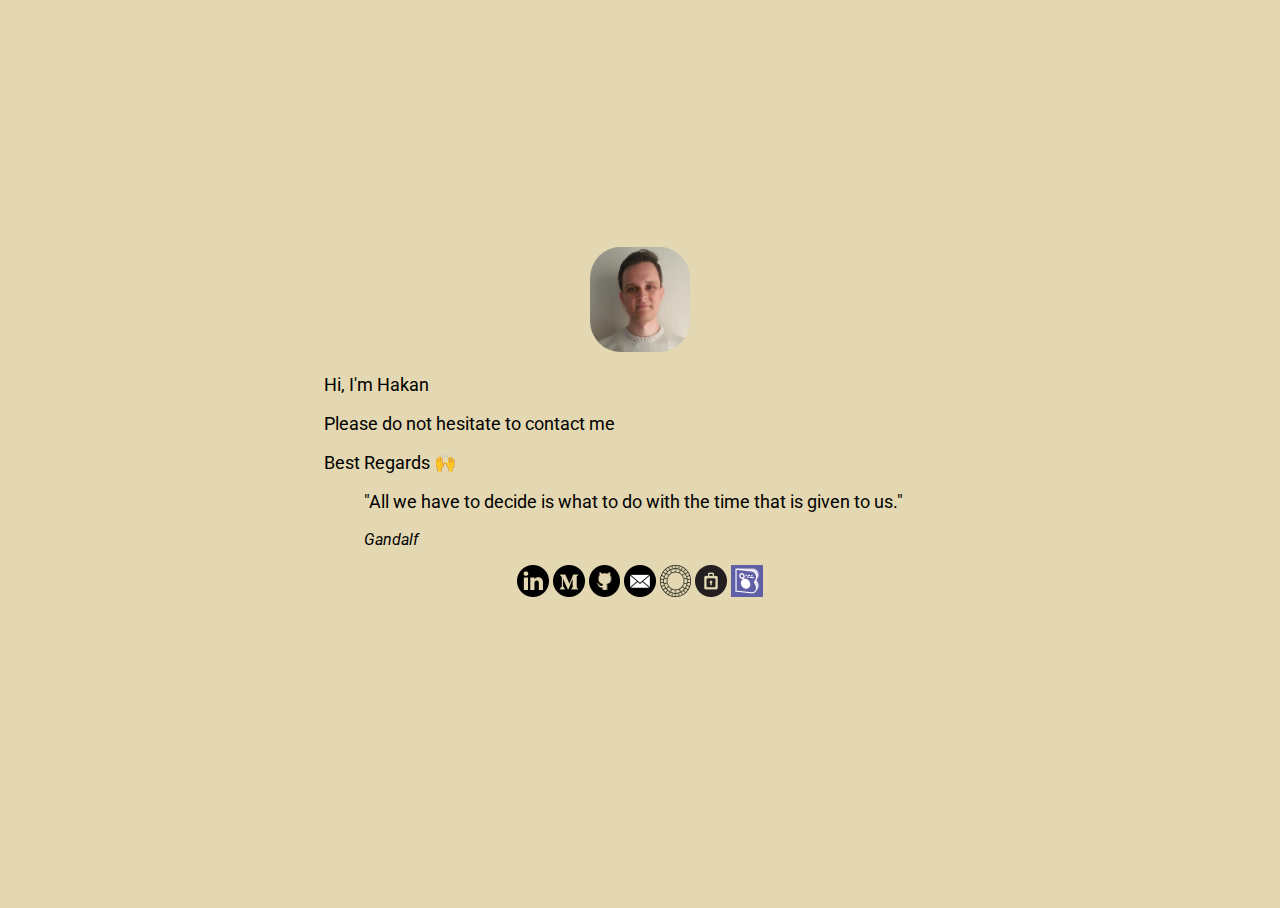
==== index.html @ 899414df "Update index.html" ====
<!DOCTYPE html>
<html lang="en">

<head>
    <meta charset="UTF-8">
    <meta name="description" content="Hakan Silek, Software Developer">
    <meta http-equiv="X-UA-Compatible" content="IE=edge">
    <meta name="viewport" content="width=device-width, initial-scale=1.0">
    <title>Hakan</title>
    <link rel="stylesheet" href="style/style.css">
</head>

<body>
    <div class="container">
        <div class=content>
            <center>
                <figure>
                    <img class="profile_photo" loading="lazy" src="img/pp.jpeg" alt="#" width="100" height="105">
                    <figcaption></figcaption>
                </figure>
            </center>
            <p>Hi, I'm Hakan</p>
            <p>Please do not hesitate to contact me</p>
            <p>Best Regards &#128588;</p>
            <blockquote>
                 <p>"All we have to decide is what to do with the time that is given to us."</p><cite>Gandalf</cite>

            </blockquote>
            <div class="social">
    
                <a href="https://www.linkedin.com/in/hakansilek/">
                    <img loading="lazy" src="img/linkedin.png" alt="#Medium">
                </a>
    
                <a href="https://medium.com/@silekhakan">
                    <img loading="lazy" src="img/medium.png" alt="#Medium">
                </a>
    
    
                <a href="https://github.com/hakansilek">
                    <img loading="lazy" src="img/github.png" alt="#Github">
                </a>
    
    
                <a href="mailto:silekhakan@gmail.com">
                    <img loading="lazy" src="img/mail.png" alt="#Mail">
                </a>
    
    
                <a href="https://vsco.co/hknslk/gallery">
                    <img loading="lazy" src="img/vsco.png" alt="#VSCO">
                </a>
                
                <a href="http://generaterandompassword.app">
                    <img loading="lazy" src="img/pass_password_round_icon.png" alt="#generaterandompassword">
                </a>
                
                  <a href="https://apps.apple.com/us/app/budgetbuddy-track-your-money/id1668207652">
                    <img loading="lazy" src="img/Budgetbuddy.png" alt="#BudgetBuddy">
                </a>
                
    
            </div>
            <div class="spotify">
                <iframe src="https://open.spotify.com/embed/playlist/0duLtztRmE2fzCFwUbBLSl?theme=0" width="100%" height="80" frameBorder="0" allowfullscreen="" allow="autoplay; clipboard-write; encrypted-media; fullscreen; picture-in-picture"></iframe>
            </div>
        </div>
    
    </div>
</body>

</html>
---- style/style.css ----
@import url('https://fonts.googleapis.com/css2?family=Roboto:wght@300&display=swap');
*{
    font-family: 'Roboto', sans-serif;
}
html, body{
    height: 100vh;
    background-color: #e3d8b1;
    scroll-behavior: smooth;
}
p{
    font-size: 18px;
}
a{
    text-decoration: none;
}
.container {
    display: flex;
    height: 100vh;
    justify-content: center;
    align-items: center;
}
.content{
    width: 50%;
}
.profile_photo{
    border-radius: 30%;
}
   
.social{
    width: 100%;
    text-align: center;
}
.social img{
    width: 5%;
}
@media only screen and (max-width:414px){
    .content {
        width: 100%;
    }

    .social img{
        width: 10%;
    }
}
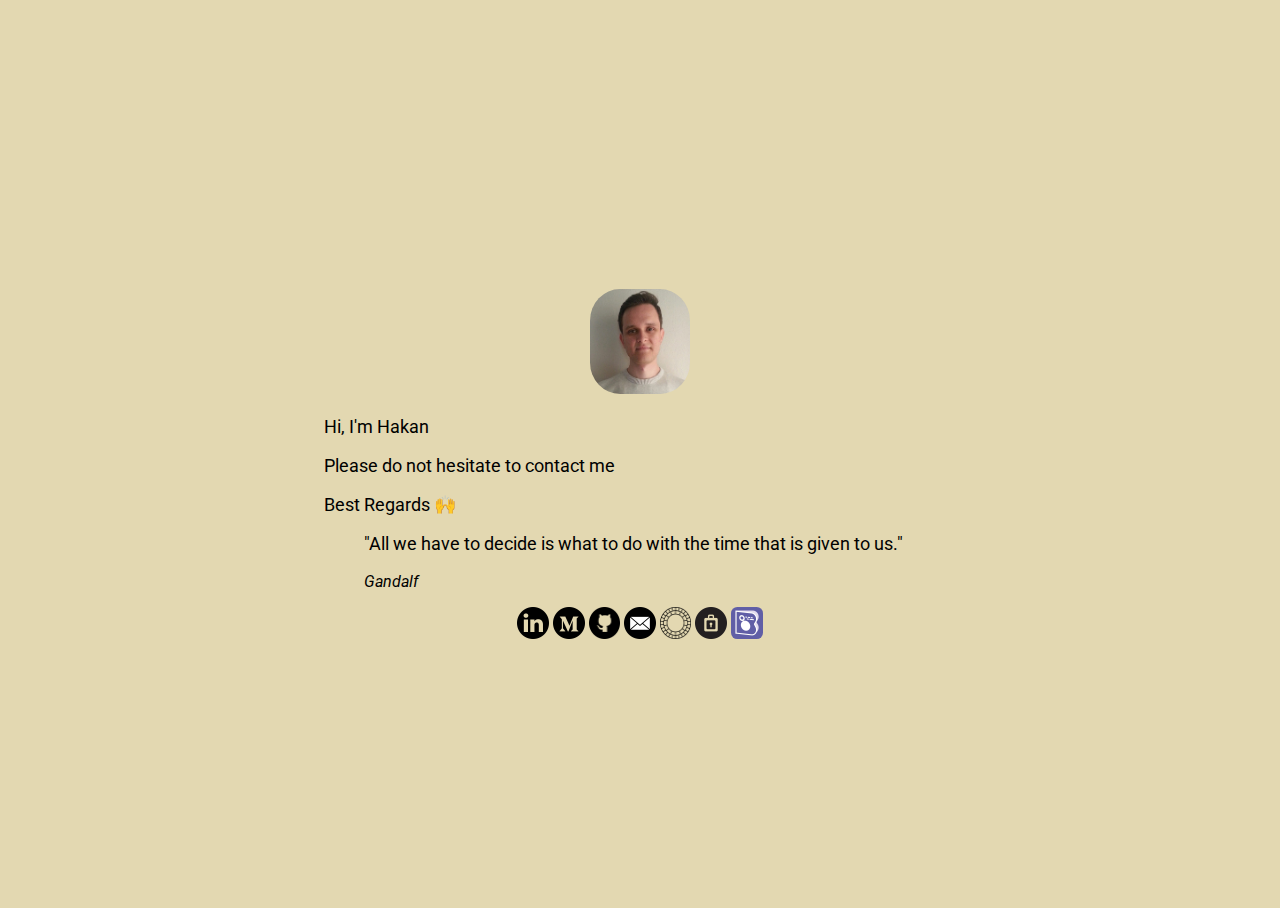
==== commit 902500ea: "Update index.html" ====
--- a/index.html
+++ b/index.html
@@ -56,14 +56,12 @@
                 </a>
                 
                   <a href="https://apps.apple.com/us/app/budgetbuddy-track-your-money/id1668207652">
-                    <img loading="lazy" src="img/Budgetbuddy.png" alt="#BudgetBuddy">
+                    <img class="app-icon" loading="lazy" src="img/Budgetbuddy.png" alt="#BudgetBuddy">
                 </a>
                 
     
             </div>
-            <div class="spotify">
-                <iframe src="https://open.spotify.com/embed/playlist/0duLtztRmE2fzCFwUbBLSl?theme=0" width="100%" height="80" frameBorder="0" allowfullscreen="" allow="autoplay; clipboard-write; encrypted-media; fullscreen; picture-in-picture"></iframe>
-            </div>
+       
         </div>
     
     </div>
--- a/style/style.css
+++ b/style/style.css
@@ -34,6 +34,10 @@
 .social img{
     width: 5%;
 }
+.app-icon{
+  border-radius: 20%;
+}
+
 @media only screen and (max-width:414px){
     .content {
         width: 100%;
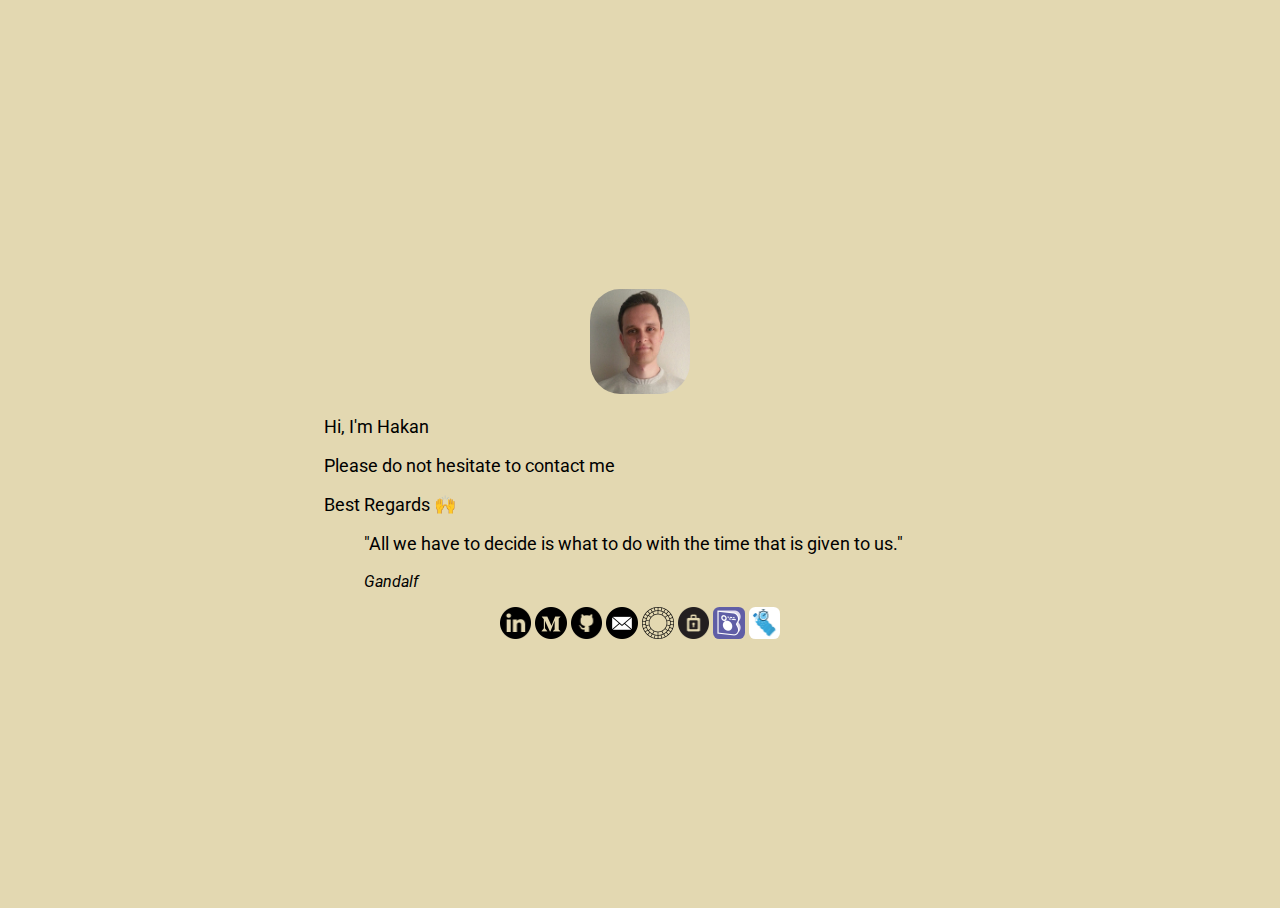
==== commit 9692083a: "Update index.html" ====
--- a/index.html
+++ b/index.html
@@ -3,6 +3,7 @@
 
 <head>
     <meta charset="UTF-8">
+        <meta name="google-site-verification" content="mi2NfxLfFSjLwJ4Iu2vKBiRo2Qv73tCX3eWDRkUqFkQ" />
     <meta name="description" content="Hakan Silek, Software Developer">
     <meta http-equiv="X-UA-Compatible" content="IE=edge">
     <meta name="viewport" content="width=device-width, initial-scale=1.0">
@@ -29,36 +30,38 @@
             <div class="social">
     
                 <a href="https://www.linkedin.com/in/hakansilek/">
-                    <img loading="lazy" src="img/linkedin.png" alt="#Medium">
+                    <img loading="lazy" src="img/linkedin.png" alt="Medium">
                 </a>
     
                 <a href="https://medium.com/@silekhakan">
-                    <img loading="lazy" src="img/medium.png" alt="#Medium">
+                    <img loading="lazy" src="img/medium.png" alt="Medium">
                 </a>
     
     
                 <a href="https://github.com/hakansilek">
-                    <img loading="lazy" src="img/github.png" alt="#Github">
+                    <img loading="lazy" src="img/github.png" alt="Github">
                 </a>
     
     
                 <a href="mailto:silekhakan@gmail.com">
-                    <img loading="lazy" src="img/mail.png" alt="#Mail">
+                    <img loading="lazy" src="img/mail.png" alt="Mail">
                 </a>
     
     
                 <a href="https://vsco.co/hknslk/gallery">
-                    <img loading="lazy" src="img/vsco.png" alt="#VSCO">
+                    <img loading="lazy" src="img/vsco.png" alt="VSCO">
                 </a>
                 
                 <a href="http://generaterandompassword.app">
-                    <img loading="lazy" src="img/pass_password_round_icon.png" alt="#generaterandompassword">
+                    <img loading="lazy" src="img/pass_password_round_icon.png" alt="generaterandompassword">
                 </a>
                 
                   <a href="https://apps.apple.com/us/app/budgetbuddy-track-your-money/id1668207652">
-                    <img class="app-icon" loading="lazy" src="img/Budgetbuddy.png" alt="#BudgetBuddy">
+                    <img class="app-icon" loading="lazy" src="img/Budgetbuddy.png" alt="BudgetBuddy">
                 </a>
-                
+                <a href="https://apps.apple.com/app/hydratebuddy-water-reminder/id6450621150">
+                    <img class="app-icon" loading="lazy" src="img/WaterReminder.png" alt="HydrateBuddy">
+                </a>
     
             </div>
        
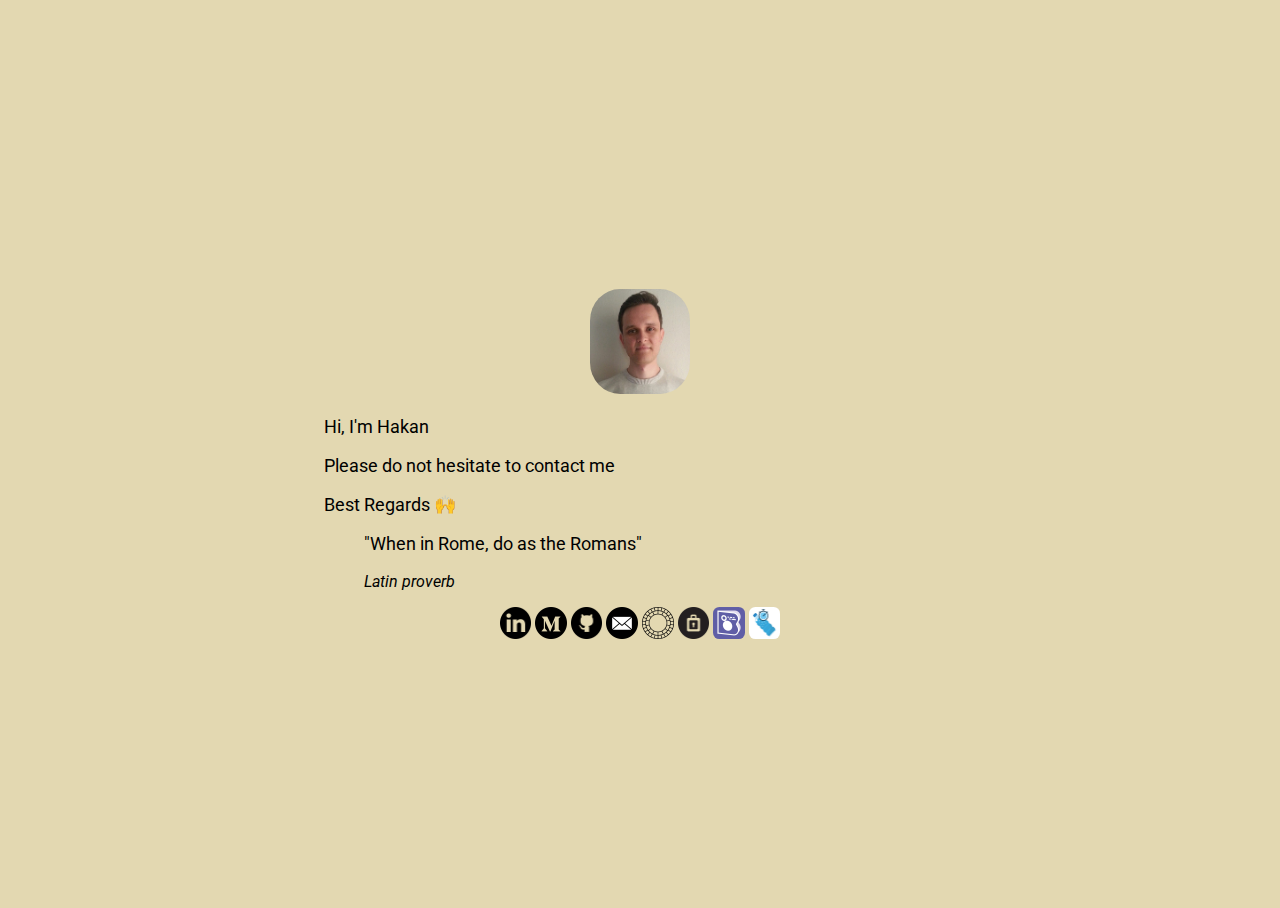
==== commit 393982e6: "Update index.html" ====
--- a/index.html
+++ b/index.html
@@ -24,7 +24,7 @@
             <p>Please do not hesitate to contact me</p>
             <p>Best Regards &#128588;</p>
             <blockquote>
-                 <p>"All we have to decide is what to do with the time that is given to us."</p><cite>Gandalf</cite>
+                 <p>"When in Rome, do as the Romans"</p><cite>Latin proverb</cite>
 
             </blockquote>
             <div class="social">
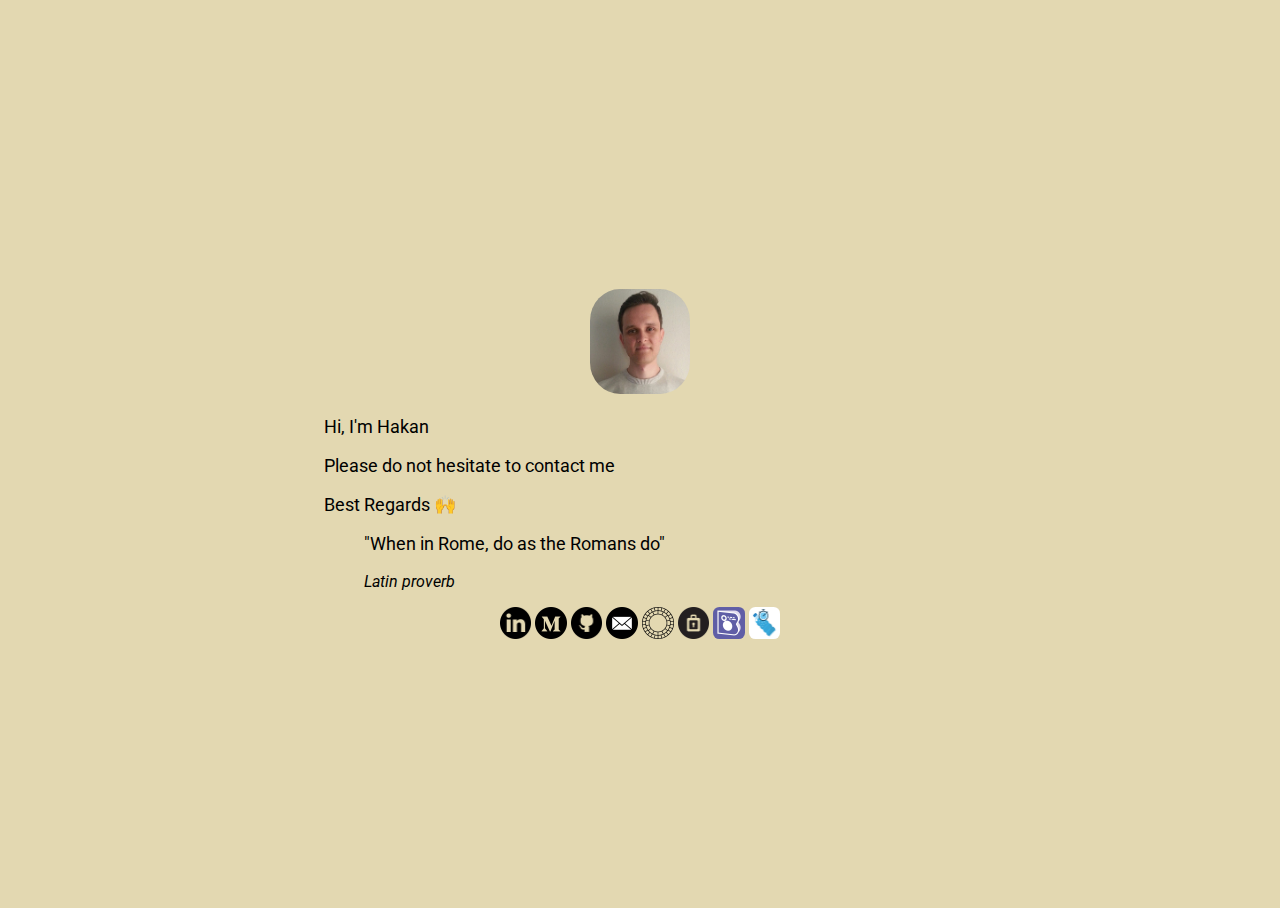
==== commit e47c23d1: "Update index.html" ====
--- a/index.html
+++ b/index.html
@@ -24,7 +24,7 @@
             <p>Please do not hesitate to contact me</p>
             <p>Best Regards &#128588;</p>
             <blockquote>
-                 <p>"When in Rome, do as the Romans"</p><cite>Latin proverb</cite>
+                 <p>"When in Rome, do as the Romans do"</p><cite>Latin proverb</cite>
 
             </blockquote>
             <div class="social">
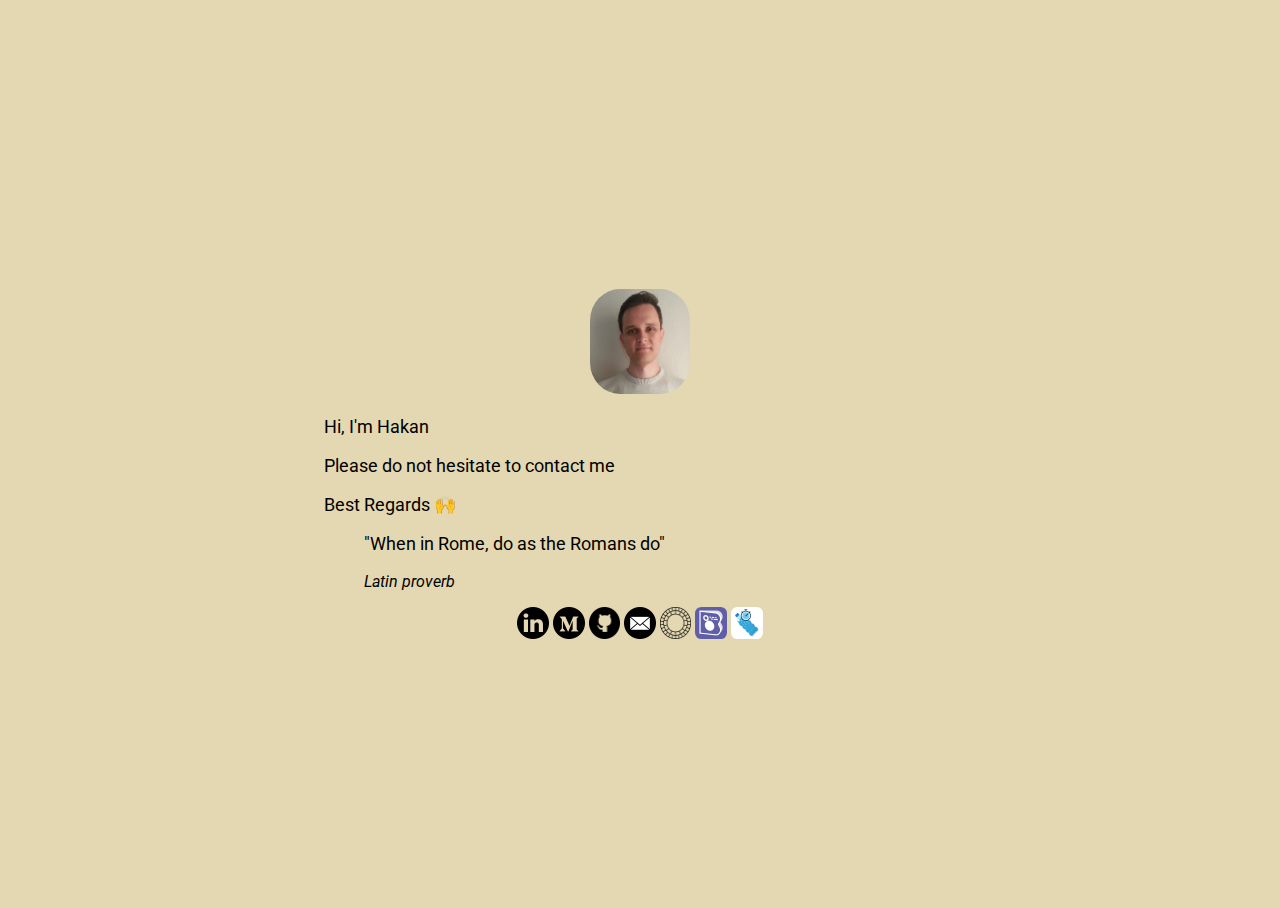
==== commit 055dda8b: "Update index.html" ====
--- a/index.html
+++ b/index.html
@@ -52,10 +52,6 @@
                     <img loading="lazy" src="img/vsco.png" alt="VSCO">
                 </a>
                 
-                <a href="http://generaterandompassword.app">
-                    <img loading="lazy" src="img/pass_password_round_icon.png" alt="generaterandompassword">
-                </a>
-                
                   <a href="https://apps.apple.com/us/app/budgetbuddy-track-your-money/id1668207652">
                     <img class="app-icon" loading="lazy" src="img/Budgetbuddy.png" alt="BudgetBuddy">
                 </a>
